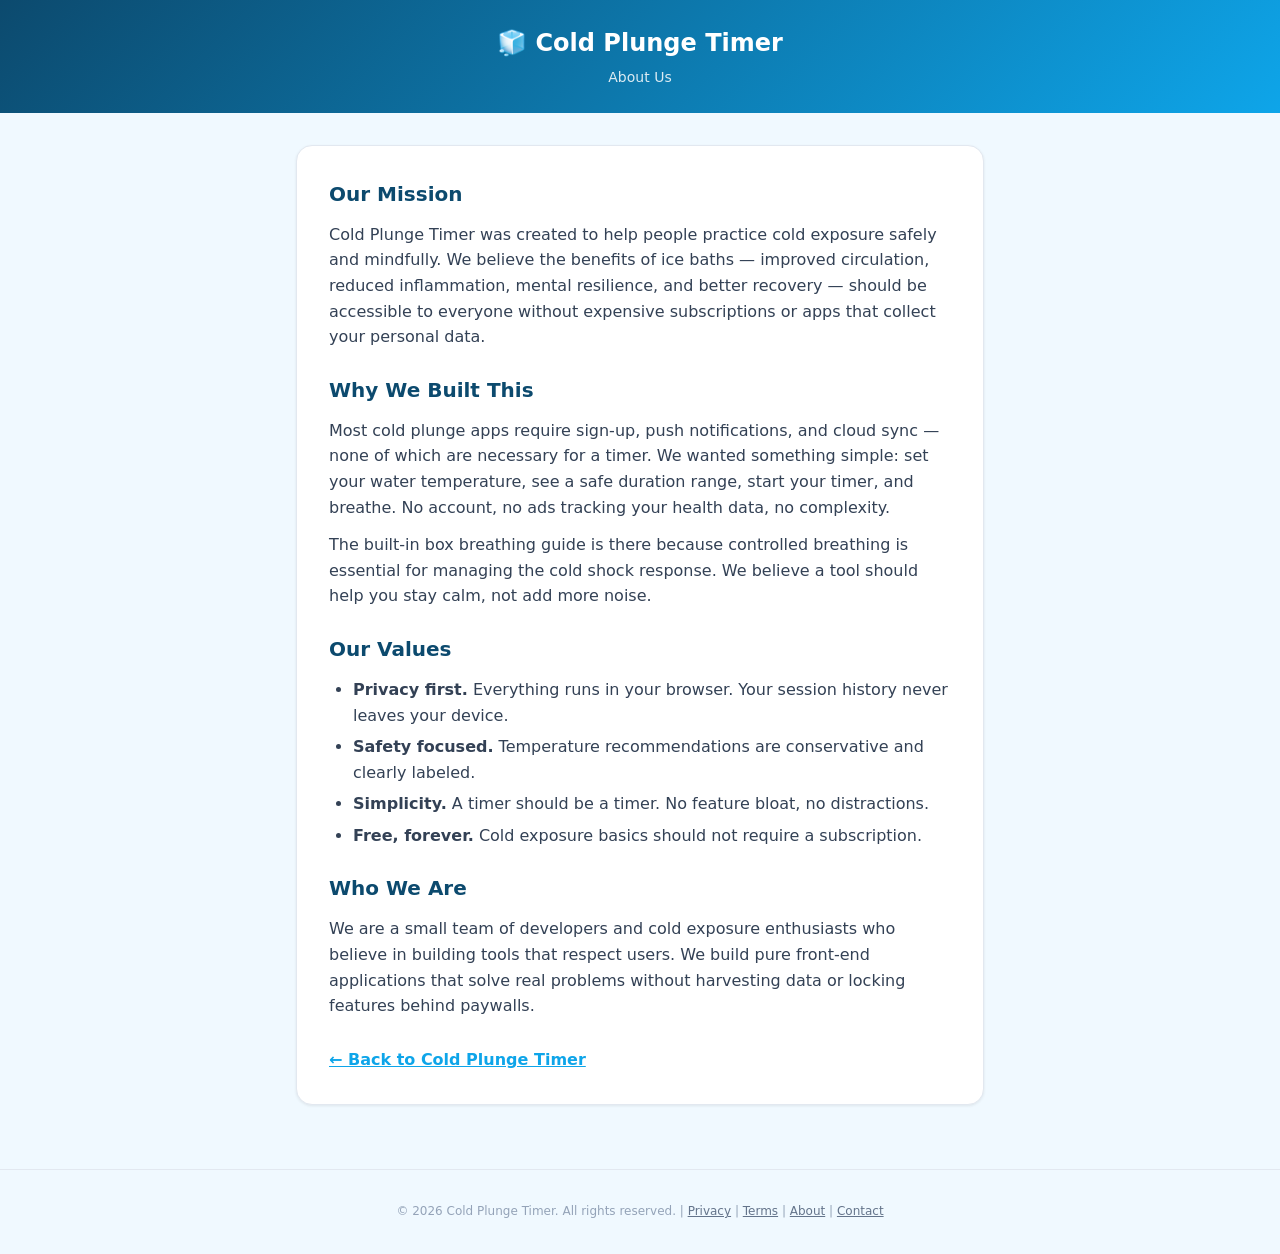
==== about.html @ 9c4bc047 "feat: add trust pages (privacy, terms, about, contact) + footer links" ====
<!doctype html>
<html lang="en">
<head>
  <meta charset="UTF-8" />
  <meta name="viewport" content="width=device-width, initial-scale=1.0" />
  <title>About — Cold Plunge Timer</title>
  <meta name="description" content="About Cold Plunge Timer — a free, private, browser-based ice bath timer and breathing guide." />
  <link rel="canonical" href="https://coldplungetimer.pages.dev/about.html" />
  <link rel="icon" type="image/svg+xml" href="/favicon.svg" />
  <meta name="robots" content="index, follow" />

  <meta property="og:type" content="website" />
  <meta property="og:site_name" content="Cold Plunge Timer" />
  <meta property="og:title" content="About — Cold Plunge Timer" />
  <meta property="og:description" content="Learn about the Cold Plunge Timer — our mission, values, and the story behind building a safer cold exposure tool." />
  <meta property="og:url" content="https://coldplungetimer.pages.dev/about.html" />

  <style>
    *, ::before, ::after { box-sizing: border-box; margin: 0; padding: 0; }
    html { font-family: 'Inter', system-ui, -apple-system, sans-serif; line-height: 1.6; }
    body { background: #f0f9ff; color: #0f172a; min-height: 100vh; }
    .container { max-width: 720px; margin: 0 auto; padding: 0 1rem; }
    .header { background: linear-gradient(135deg, #0c4a6e, #0ea5e9); color: white; padding: 1.5rem 0; text-align: center; }
    .header h1 { font-size: 1.5rem; font-weight: 800; }
    .header p { font-size: 0.875rem; opacity: 0.85; margin-top: 0.25rem; }
    .content { background: white; border-radius: 1rem; padding: 2rem; margin: 2rem 0; box-shadow: 0 1px 3px rgba(0,0,0,0.08); border: 1px solid #e2e8f0; }
    .content h2 { font-size: 1.25rem; font-weight: 700; color: #0c4a6e; margin-top: 1.5rem; margin-bottom: 0.75rem; }
    .content h2:first-child { margin-top: 0; }
    .content p { margin-bottom: 0.75rem; color: #334155; }
    .content ul { margin: 0.5rem 0 1rem 1.5rem; color: #334155; }
    .content li { margin-bottom: 0.375rem; }
    .content a { color: #0ea5e9; text-decoration: underline; }
    .back-link { display: inline-block; margin-top: 1rem; font-weight: 600; color: #0ea5e9; text-decoration: none; }
    .back-link:hover { text-decoration: underline; }
    .footer { text-align: center; padding: 2rem 0; font-size: 0.75rem; color: #94a3b8; border-top: 1px solid #e2e8f0; }
    .footer a { color: #64748b; text-decoration: underline; }
    .footer a:hover { color: #0ea5e9; }
    @media (max-width: 640px) { .header h1 { font-size: 1.25rem; } .content { padding: 1.25rem; } }
  </style>
</head>
<body>
  <header class="header">
    <div class="container">
      <h1>🧊 Cold Plunge Timer</h1>
      <p>About Us</p>
    </div>
  </header>

  <main class="container" style="padding-bottom: 2rem;">
    <div class="content">
      <h2>Our Mission</h2>
      <p>
        Cold Plunge Timer was created to help people practice cold exposure safely and mindfully. 
        We believe the benefits of ice baths — improved circulation, reduced inflammation, mental resilience, 
        and better recovery — should be accessible to everyone without expensive subscriptions or apps 
        that collect your personal data.
      </p>

      <h2>Why We Built This</h2>
      <p>
        Most cold plunge apps require sign-up, push notifications, and cloud sync — none of which are necessary 
        for a timer. We wanted something simple: set your water temperature, see a safe duration range, 
        start your timer, and breathe. No account, no ads tracking your health data, no complexity.
      </p>
      <p>
        The built-in box breathing guide is there because controlled breathing is essential for managing 
        the cold shock response. We believe a tool should help you stay calm, not add more noise.
      </p>

      <h2>Our Values</h2>
      <ul>
        <li><strong>Privacy first.</strong> Everything runs in your browser. Your session history never leaves your device.</li>
        <li><strong>Safety focused.</strong> Temperature recommendations are conservative and clearly labeled.</li>
        <li><strong>Simplicity.</strong> A timer should be a timer. No feature bloat, no distractions.</li>
        <li><strong>Free, forever.</strong> Cold exposure basics should not require a subscription.</li>
      </ul>

      <h2>Who We Are</h2>
      <p>
        We are a small team of developers and cold exposure enthusiasts who believe in building tools 
        that respect users. We build pure front-end applications that solve real problems without 
        harvesting data or locking features behind paywalls.
      </p>

      <a href="/" class="back-link">← Back to Cold Plunge Timer</a>
    </div>
  </main>

  <footer class="footer">
    <div class="container">
      <p>&copy; 2026 Cold Plunge Timer. All rights reserved. |
        <a href="/privacy.html">Privacy</a> |
        <a href="/terms.html">Terms</a> |
        <a href="/about.html">About</a> |
        <a href="/contact.html">Contact</a>
      </p>
    </div>
  </footer>
</body>
</html>
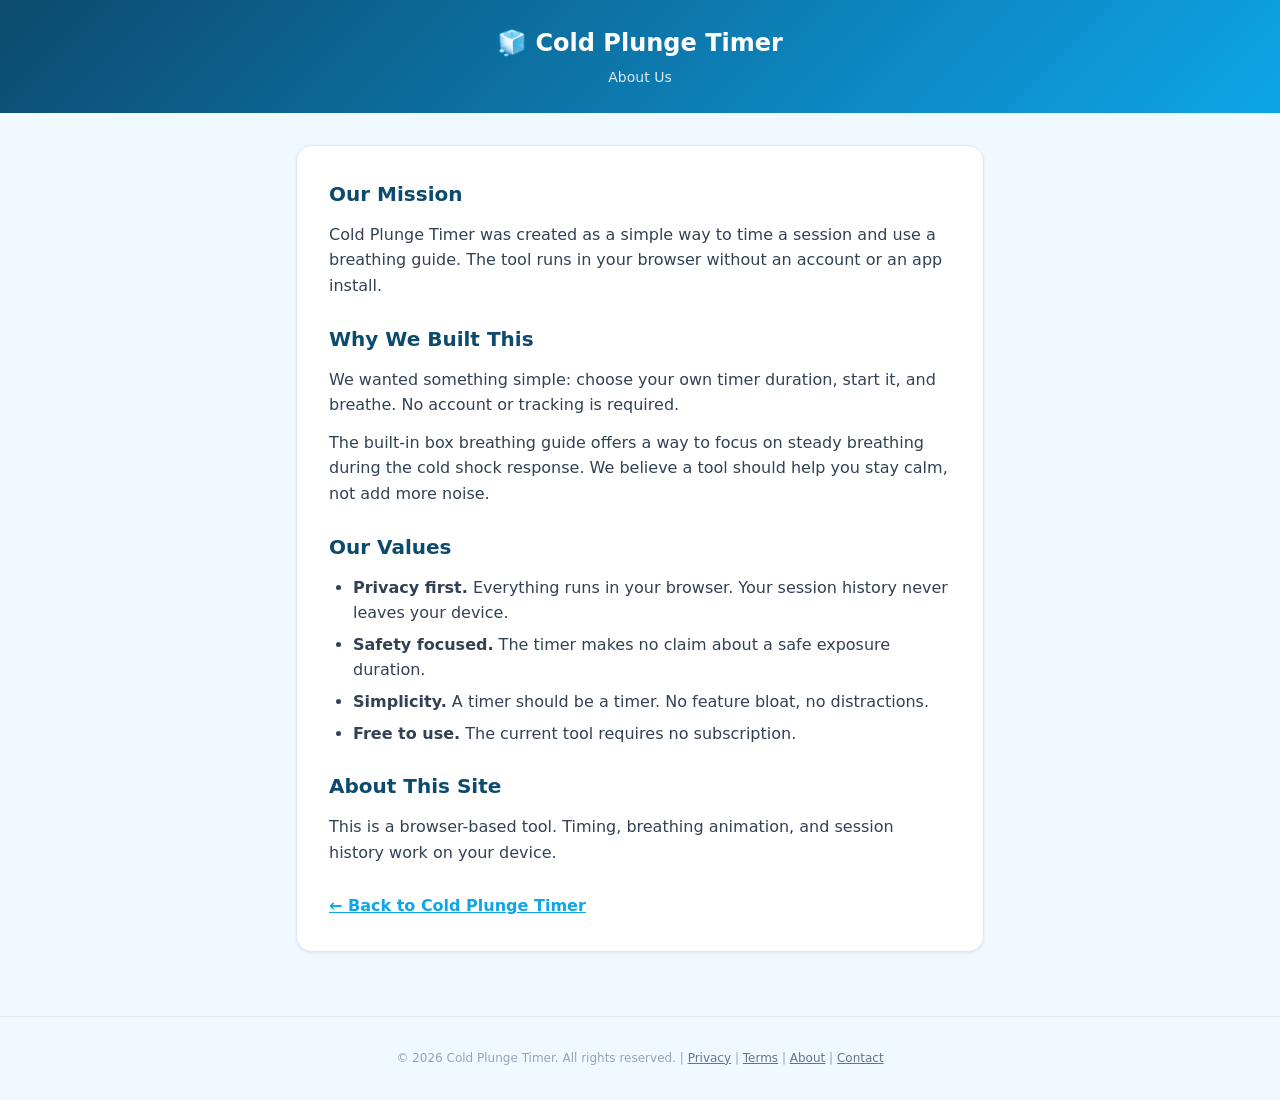
==== commit 17a05ba1: "fix: remove cold plunge duration advice and add safety pages" ====
--- a/about.html
+++ b/about.html
@@ -5,15 +5,15 @@
   <meta name="viewport" content="width=device-width, initial-scale=1.0" />
   <title>About — Cold Plunge Timer</title>
   <meta name="description" content="About Cold Plunge Timer — a free, private, browser-based ice bath timer and breathing guide." />
-  <link rel="canonical" href="https://coldplungetimer.pages.dev/about.html" />
+  <link rel="canonical" href="__SITE_URL__/about.html" />
   <link rel="icon" type="image/svg+xml" href="/favicon.svg" />
   <meta name="robots" content="index, follow" />
 
   <meta property="og:type" content="website" />
   <meta property="og:site_name" content="Cold Plunge Timer" />
   <meta property="og:title" content="About — Cold Plunge Timer" />
-  <meta property="og:description" content="Learn about the Cold Plunge Timer — our mission, values, and the story behind building a safer cold exposure tool." />
-  <meta property="og:url" content="https://coldplungetimer.pages.dev/about.html" />
+  <meta property="og:description" content="Learn about Cold Plunge Timer, a browser-based timer with a breathing guide and local session history." />
+  <meta property="og:url" content="__SITE_URL__/about.html" />
 
   <style>
     *, ::before, ::after { box-sizing: border-box; margin: 0; padding: 0; }
@@ -50,37 +50,30 @@
     <div class="content">
       <h2>Our Mission</h2>
       <p>
-        Cold Plunge Timer was created to help people practice cold exposure safely and mindfully. 
-        We believe the benefits of ice baths — improved circulation, reduced inflammation, mental resilience, 
-        and better recovery — should be accessible to everyone without expensive subscriptions or apps 
-        that collect your personal data.
+        Cold Plunge Timer was created as a simple way to time a session and use a breathing guide.
+        The tool runs in your browser without an account or an app install.
       </p>
 
       <h2>Why We Built This</h2>
       <p>
-        Most cold plunge apps require sign-up, push notifications, and cloud sync — none of which are necessary 
-        for a timer. We wanted something simple: set your water temperature, see a safe duration range, 
-        start your timer, and breathe. No account, no ads tracking your health data, no complexity.
+        We wanted something simple: choose your own timer duration, start it, and breathe.
+        No account or tracking is required.
       </p>
       <p>
-        The built-in box breathing guide is there because controlled breathing is essential for managing 
+        The built-in box breathing guide offers a way to focus on steady breathing during
         the cold shock response. We believe a tool should help you stay calm, not add more noise.
       </p>
 
       <h2>Our Values</h2>
       <ul>
         <li><strong>Privacy first.</strong> Everything runs in your browser. Your session history never leaves your device.</li>
-        <li><strong>Safety focused.</strong> Temperature recommendations are conservative and clearly labeled.</li>
+        <li><strong>Safety focused.</strong> The timer makes no claim about a safe exposure duration.</li>
         <li><strong>Simplicity.</strong> A timer should be a timer. No feature bloat, no distractions.</li>
-        <li><strong>Free, forever.</strong> Cold exposure basics should not require a subscription.</li>
+        <li><strong>Free to use.</strong> The current tool requires no subscription.</li>
       </ul>
 
-      <h2>Who We Are</h2>
-      <p>
-        We are a small team of developers and cold exposure enthusiasts who believe in building tools 
-        that respect users. We build pure front-end applications that solve real problems without 
-        harvesting data or locking features behind paywalls.
-      </p>
+      <h2>About This Site</h2>
+      <p>This is a browser-based tool. Timing, breathing animation, and session history work on your device.</p>
 
       <a href="/" class="back-link">← Back to Cold Plunge Timer</a>
     </div>
